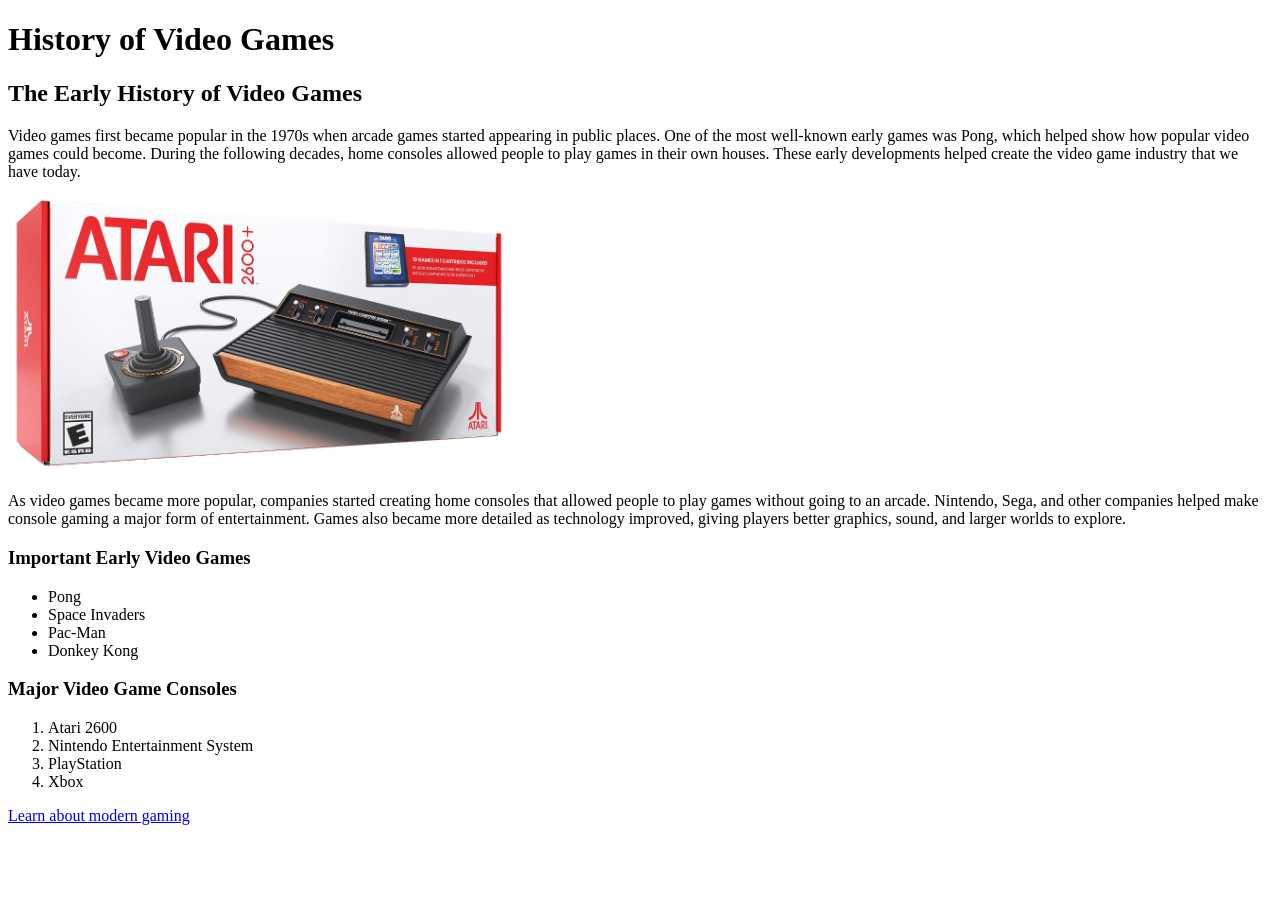
==== index.html @ c0bf2c14 "Add HTML pages and image" ====
<!DOCTYPE html>
<html>
<head>
    <title>History of Video Games</title>
</head>
<body>
    <header>
        <h1>History of Video Games</h1>
    </header>

    <main>
        <section>
            <h2>The Early History of Video Games</h2>

            <p>Video games first became popular in the 1970s when arcade games started appearing in public places. One of the most well-known early games was Pong, which helped show how popular video games could become. During the following decades, home consoles allowed people to play games in their own houses. These early developments helped create the video game industry that we have today.</p>

            <img src="images/Screenshot 2026-09-20 174452.png" alt="Image showing an early video game" width="500">

            <p>As video games became more popular, companies started creating home consoles that allowed people to play games without going to an arcade. Nintendo, Sega, and other companies helped make console gaming a major form of entertainment. Games also became more detailed as technology improved, giving players better graphics, sound, and larger worlds to explore.</p>

            <h3>Important Early Video Games</h3>

            <ul>
                <li>Pong</li>
                <li>Space Invaders</li>
                <li>Pac-Man</li>
                <li>Donkey Kong</li>
            </ul>

            <h3>Major Video Game Consoles</h3>

            <ol>
                <li>Atari 2600</li>
                <li>Nintendo Entertainment System</li>
                <li>PlayStation</li>
                <li>Xbox</li>
            </ol>
        </section>
    </main>

    <footer>
        <a href="page2.html">Learn about modern gaming</a>
    </footer>
</body>
</html>
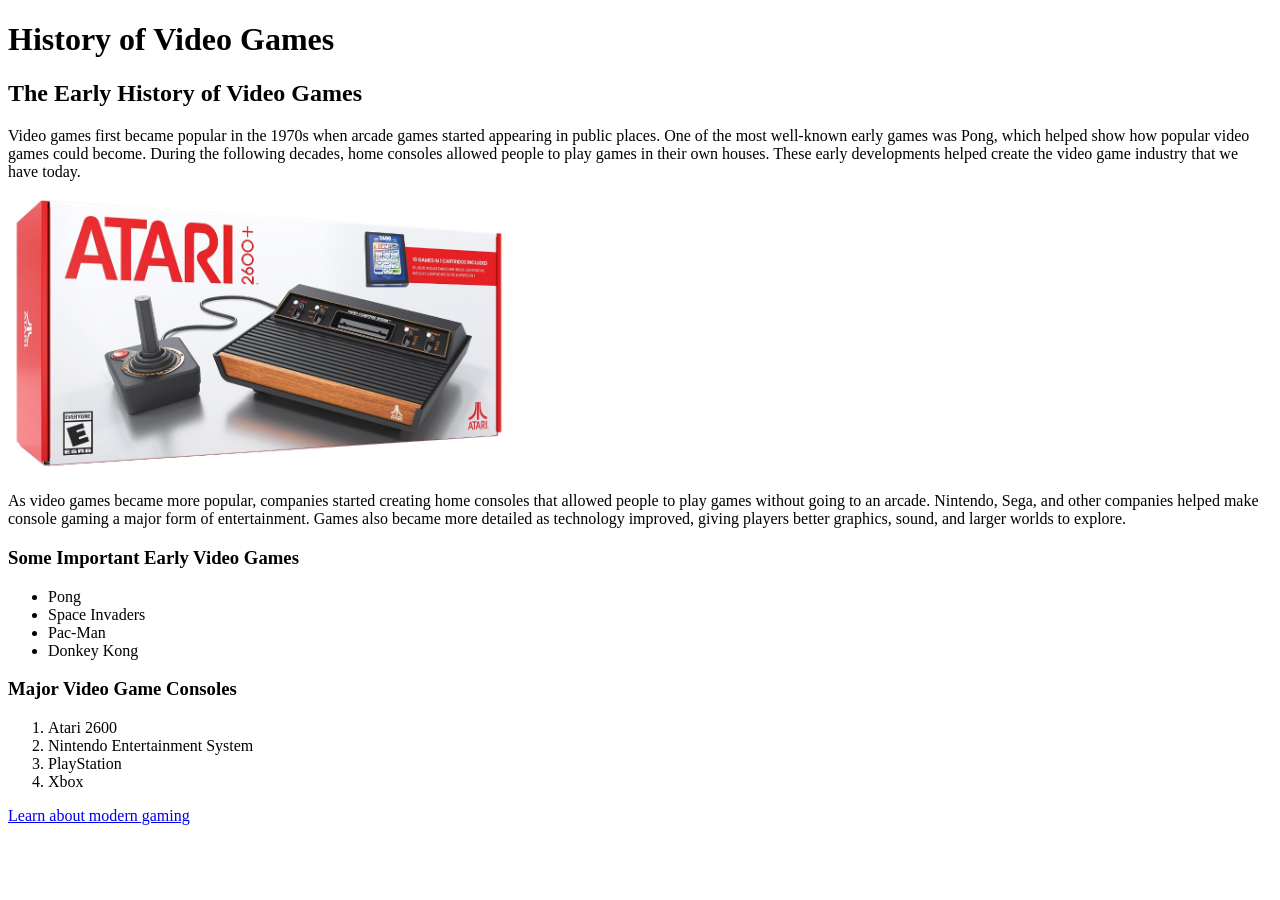
==== commit d10400f3: "Update early game heading" ====
--- a/index.html
+++ b/index.html
@@ -4,11 +4,13 @@
     <title>History of Video Games</title>
 </head>
 <body>
+    <!-- Header with the title of the page -->
     <header>
         <h1>History of Video Games</h1>
     </header>
-
+    <!-- Main content about the history of video games -->
     <main>
+        <!-- Section about the early history of video games -->
         <section>
             <h2>The Early History of Video Games</h2>
 
@@ -18,7 +20,7 @@
 
             <p>As video games became more popular, companies started creating home consoles that allowed people to play games without going to an arcade. Nintendo, Sega, and other companies helped make console gaming a major form of entertainment. Games also became more detailed as technology improved, giving players better graphics, sound, and larger worlds to explore.</p>
 
-            <h3>Important Early Video Games</h3>
+            <h3>Some Important Early Video Games</h3>
 
             <ul>
                 <li>Pong</li>
@@ -37,7 +39,7 @@
             </ol>
         </section>
     </main>
-
+    <!-- Footer with a link to the modern gaming page -->
     <footer>
         <a href="page2.html">Learn about modern gaming</a>
     </footer>
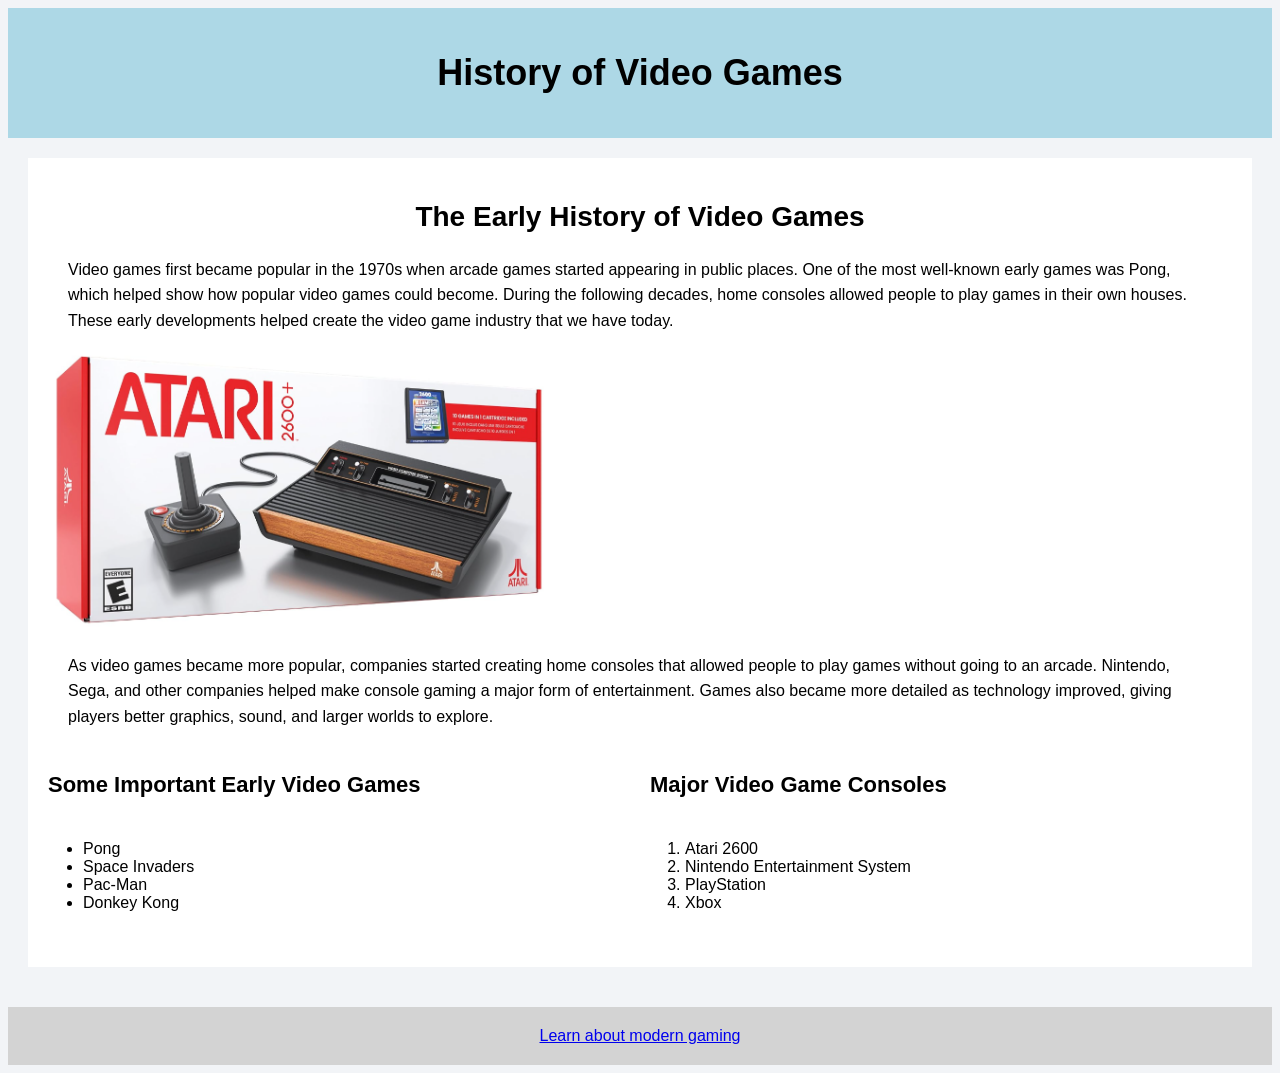
==== commit cb23ebed: "Add CSS classes and IDs" ====
--- a/index.html
+++ b/index.html
@@ -2,43 +2,52 @@
 <html>
 <head>
     <title>History of Video Games</title>
+    <link rel="stylesheet" href="./css/style.css" />
 </head>
 <body>
     <!-- Header with the title of the page -->
     <header>
         <h1>History of Video Games</h1>
     </header>
+
     <!-- Main content about the history of video games -->
     <main>
         <!-- Section about the early history of video games -->
-        <section>
+        <section id="history-section">
             <h2>The Early History of Video Games</h2>
 
-            <p>Video games first became popular in the 1970s when arcade games started appearing in public places. One of the most well-known early games was Pong, which helped show how popular video games could become. During the following decades, home consoles allowed people to play games in their own houses. These early developments helped create the video game industry that we have today.</p>
+            <p class="page-text">Video games first became popular in the 1970s when arcade games started appearing in public places. One of the most well-known early games was Pong, which helped show how popular video games could become. During the following decades, home consoles allowed people to play games in their own houses. These early developments helped create the video game industry that we have today.</p>
 
             <img src="images/Screenshot 2026-09-20 174452.png" alt="Image showing an early video game" width="500">
 
-            <p>As video games became more popular, companies started creating home consoles that allowed people to play games without going to an arcade. Nintendo, Sega, and other companies helped make console gaming a major form of entertainment. Games also became more detailed as technology improved, giving players better graphics, sound, and larger worlds to explore.</p>
+            <p class="page-text">As video games became more popular, companies started creating home consoles that allowed people to play games without going to an arcade. Nintendo, Sega, and other companies helped make console gaming a major form of entertainment. Games also became more detailed as technology improved, giving players better graphics, sound, and larger worlds to explore.</p>
 
-            <h3>Some Important Early Video Games</h3>
+            <div class="list-container">
+                <div>
+                    <h3>Some Important Early Video Games</h3>
 
-            <ul>
-                <li>Pong</li>
-                <li>Space Invaders</li>
-                <li>Pac-Man</li>
-                <li>Donkey Kong</li>
-            </ul>
+                    <ul class="game-list">
+                        <li>Pong</li>
+                        <li>Space Invaders</li>
+                        <li>Pac-Man</li>
+                        <li>Donkey Kong</li>
+                    </ul>
+                </div>
 
-            <h3>Major Video Game Consoles</h3>
+                <div>
+                    <h3>Major Video Game Consoles</h3>
 
-            <ol>
-                <li>Atari 2600</li>
-                <li>Nintendo Entertainment System</li>
-                <li>PlayStation</li>
-                <li>Xbox</li>
-            </ol>
+                    <ol class="game-list">
+                        <li>Atari 2600</li>
+                        <li>Nintendo Entertainment System</li>
+                        <li>PlayStation</li>
+                        <li>Xbox</li>
+                    </ol>
+                </div>
+            </div>
         </section>
     </main>
+
     <!-- Footer with a link to the modern gaming page -->
     <footer>
         <a href="page2.html">Learn about modern gaming</a>
--- a/css/style.css
+++ b/css/style.css
@@ -0,0 +1,83 @@
+/* Styles the entire page */
+body {
+    background-color: #f2f4f7;
+    font-family: Arial, sans-serif;
+    font-size: 16px;
+}
+
+/* Centers and styles the main headings */
+h1 {
+    text-align: center;
+    font-size: 36px;
+}
+
+/* Styles the smaller headings */
+h2 {
+    text-align: center;
+    font-size: 28px;
+}
+
+h3 {
+    font-size: 22px;
+}
+
+/* Adds spacing and makes paragraphs easier to read */
+p {
+    line-height: 1.6;
+    margin: 15px;
+}
+
+/* Styles the header */
+header {
+    background-color: lightblue;
+    padding: 20px;
+}
+
+/* Adds space around the main content */
+main {
+    padding: 20px;
+}
+
+/* Styles the footer */
+footer {
+    background-color: lightgray;
+    padding: 20px;
+    text-align: center;
+}
+
+/* Styles the game lists */
+.game-list {
+    background-color: white;
+    padding: 20px;
+    margin: 15px;
+}
+
+/* Adds extra spacing to the paragraphs */
+.page-text {
+    margin: 20px;
+}
+
+/* Styles the history section */
+#history-section {
+    background-color: white;
+    padding: 20px;
+    margin-bottom: 20px;
+}
+
+/* Styles the modern gaming section */
+#modern-section {
+    background-color: white;
+    padding: 20px;
+    margin-bottom: 20px;
+}
+
+/* Uses Flexbox to place the lists side by side */
+.list-container {
+    display: flex;
+    gap: 20px;
+}
+
+/* Makes both list sections take up equal space */
+.list-container > div {
+    flex: 1;
+}
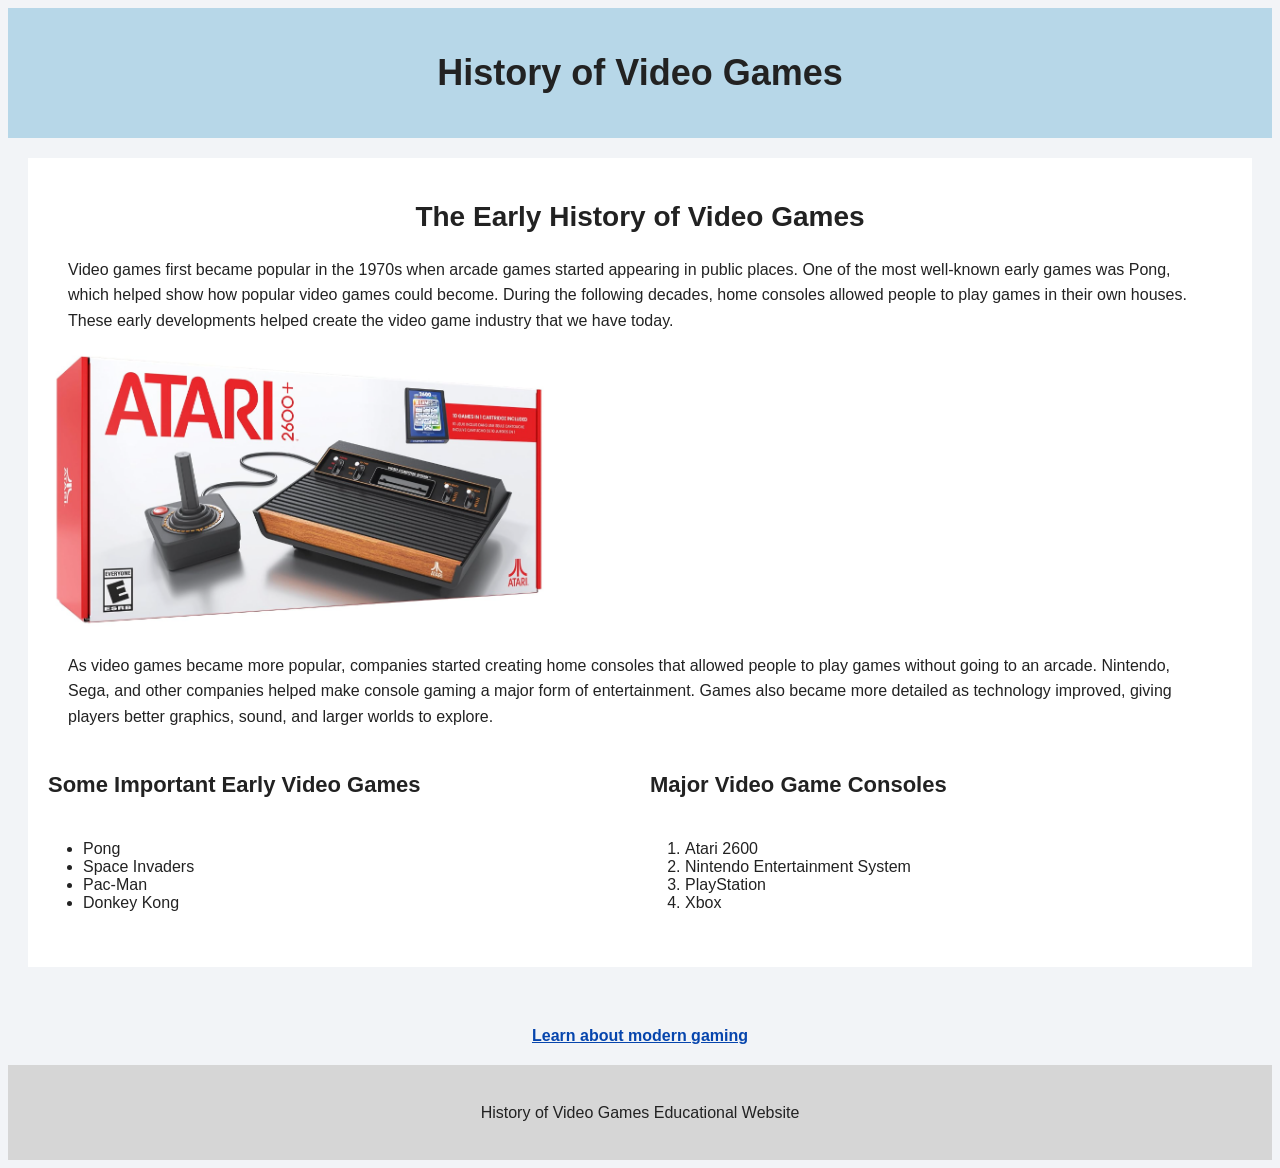
==== commit 3039360a: "Improve website accessibility" ====
--- a/index.html
+++ b/index.html
@@ -48,9 +48,14 @@
         </section>
     </main>
 
-    <!-- Footer with a link to the modern gaming page -->
+    <!-- Navigation link to the modern gaming page -->
+    <nav>
+        <a href="page2.html">Learn about modern gaming</a>
+    </nav>
+
+    <!-- Footer -->
     <footer>
-        <a href="page2.html">Learn about modern gaming</a>
+        <p>History of Video Games Educational Website</p>
     </footer>
 </body>
 </html>
--- a/css/style.css
+++ b/css/style.css
@@ -1,17 +1,21 @@
-/* Styles the entire page */
+ /* Styles the entire page */
+
 body {
     background-color: #f2f4f7;
+    color: #222222;
     font-family: Arial, sans-serif;
     font-size: 16px;
 }
 
 /* Centers and styles the main headings */
+
 h1 {
     text-align: center;
     font-size: 36px;
 }
 
 /* Styles the smaller headings */
+
 h2 {
     text-align: center;
     font-size: 28px;
@@ -22,30 +26,49 @@
 }
 
 /* Adds spacing and makes paragraphs easier to read */
+
 p {
     line-height: 1.6;
     margin: 15px;
 }
 
 /* Styles the header */
+
 header {
-    background-color: lightblue;
+    background-color: #b7d7e8;
+    color: #222222;
     padding: 20px;
 }
 
 /* Adds space around the main content */
+
 main {
     padding: 20px;
 }
 
+/* Styles the navigation */
+
+nav {
+    padding: 20px;
+    text-align: center;
+}
+
+nav a {
+    color: #0645ad;
+    font-weight: bold;
+}
+
 /* Styles the footer */
+
 footer {
-    background-color: lightgray;
+    background-color: #d6d6d6;
+    color: #222222;
     padding: 20px;
     text-align: center;
 }
 
 /* Styles the game lists */
+
 .game-list {
     background-color: white;
     padding: 20px;
@@ -53,11 +76,13 @@
 }
 
 /* Adds extra spacing to the paragraphs */
+
 .page-text {
     margin: 20px;
 }
 
 /* Styles the history section */
+
 #history-section {
     background-color: white;
     padding: 20px;
@@ -65,6 +90,7 @@
 }
 
 /* Styles the modern gaming section */
+
 #modern-section {
     background-color: white;
     padding: 20px;
@@ -72,12 +98,55 @@
 }
 
 /* Uses Flexbox to place the lists side by side */
+
 .list-container {
     display: flex;
     gap: 20px;
 }
 
 /* Makes both list sections take up equal space */
+
 .list-container > div {
     flex: 1;
+}
+
+/* Makes the image responsive */
+
+img {
+    max-width: 100%;
+    height: auto;
+}
+
+/* Adjusts the layout for smaller screens */
+
+@media (max-width: 600px) {
+    body {
+        font-size: 16px;
+    }
+
+    h1 {
+        font-size: 30px;
+    }
+
+    h2 {
+        font-size: 24px;
+    }
+
+    main {
+        padding: 10px;
+    }
+
+    #history-section,
+    #modern-section {
+        padding: 10px;
+    }
+
+    .list-container {
+        flex-direction: column;
+        gap: 10px;
+    }
+
+    .game-list {
+        margin: 10px 0;
+    }
 }
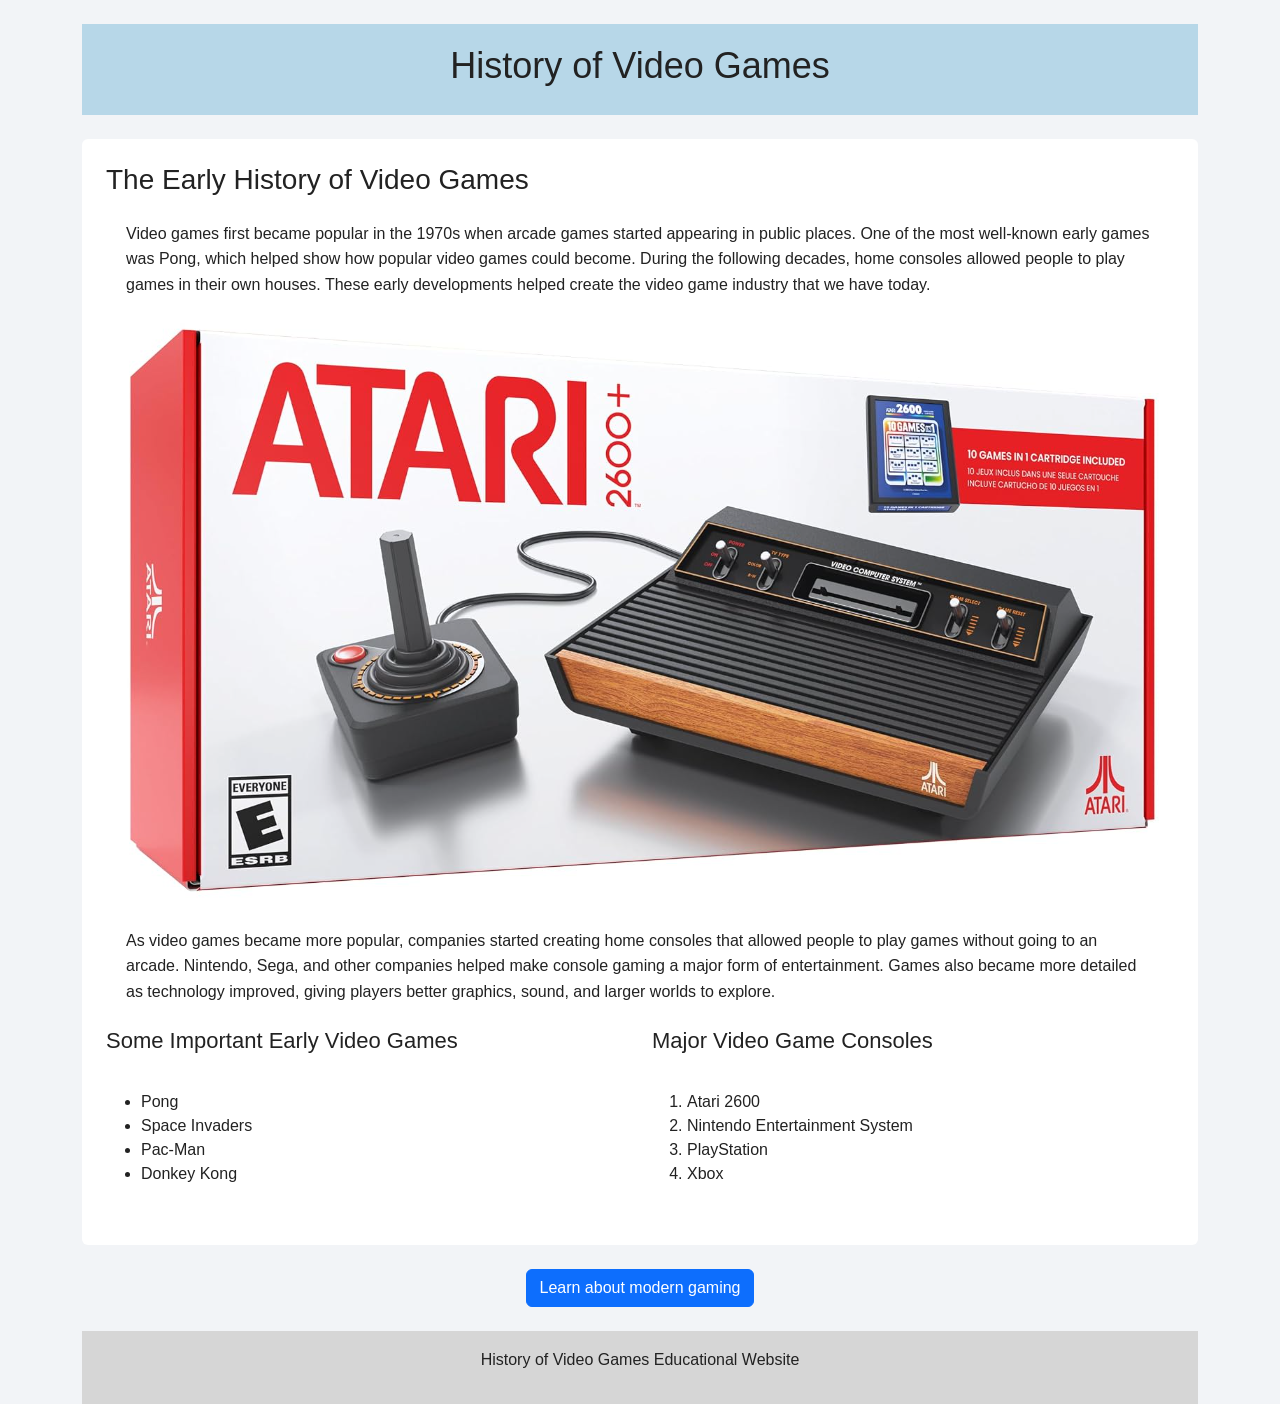
==== commit 7d604b2d: "Add Bootstrap styling and layout" ====
--- a/index.html
+++ b/index.html
@@ -1,61 +1,83 @@
 <!DOCTYPE html>
-<html>
+<html lang="en">
 <head>
+    <meta charset="UTF-8">
+    <meta name="viewport" content="width=device-width, initial-scale=1.0">
     <title>History of Video Games</title>
+
+    <!-- Bootstrap CSS -->
+    <link href="https://cdn.jsdelivr.net/npm/bootstrap@5.3.3/dist/css/bootstrap.min.css" rel="stylesheet">
+
+    <!-- My Custom CSS -->
     <link rel="stylesheet" href="./css/style.css" />
 </head>
+
 <body>
-    <!-- Header with the title of the page -->
-    <header>
-        <h1>History of Video Games</h1>
-    </header>
+    <div class="container mt-4">
 
-    <!-- Main content about the history of video games -->
-    <main>
-        <!-- Section about the early history of video games -->
-        <section id="history-section">
-            <h2>The Early History of Video Games</h2>
+        <header class="text-center mb-4">
+            <h1>History of Video Games</h1>
+        </header>
 
-            <p class="page-text">Video games first became popular in the 1970s when arcade games started appearing in public places. One of the most well-known early games was Pong, which helped show how popular video games could become. During the following decades, home consoles allowed people to play games in their own houses. These early developments helped create the video game industry that we have today.</p>
+        <main>
+            <section id="history-section" class="p-4 mb-4 rounded">
 
-            <img src="images/Screenshot 2026-09-20 174452.png" alt="Image showing an early video game" width="500">
+                <h2 class="mb-4">The Early History of Video Games</h2>
 
-            <p class="page-text">As video games became more popular, companies started creating home consoles that allowed people to play games without going to an arcade. Nintendo, Sega, and other companies helped make console gaming a major form of entertainment. Games also became more detailed as technology improved, giving players better graphics, sound, and larger worlds to explore.</p>
+                <p class="page-text mb-4">
+                    Video games first became popular in the 1970s when arcade games started appearing in public places. One of the most well-known early games was Pong, which helped show how popular video games could become. During the following decades, home consoles allowed people to play games in their own houses. These early developments helped create the video game industry that we have today.
+                </p>
 
-            <div class="list-container">
-                <div>
-                    <h3>Some Important Early Video Games</h3>
+                <img 
+                    src="images/Screenshot 2026-09-20 174452.png" 
+                    alt="Image showing an early video game" 
+                    class="img-fluid rounded mx-auto d-block mb-4"
+                >
 
-                    <ul class="game-list">
-                        <li>Pong</li>
-                        <li>Space Invaders</li>
-                        <li>Pac-Man</li>
-                        <li>Donkey Kong</li>
-                    </ul>
+                <p class="page-text mb-4">
+                    As video games became more popular, companies started creating home consoles that allowed people to play games without going to an arcade. Nintendo, Sega, and other companies helped make console gaming a major form of entertainment. Games also became more detailed as technology improved, giving players better graphics, sound, and larger worlds to explore.
+                </p>
+
+                <!-- Bootstrap grid -->
+                <div class="row g-4">
+
+                    <div class="col-md-6">
+                        <h3>Some Important Early Video Games</h3>
+
+                        <ul class="game-list">
+                            <li>Pong</li>
+                            <li>Space Invaders</li>
+                            <li>Pac-Man</li>
+                            <li>Donkey Kong</li>
+                        </ul>
+                    </div>
+
+                    <div class="col-md-6">
+                        <h3>Major Video Game Consoles</h3>
+
+                        <ol class="game-list">
+                            <li>Atari 2600</li>
+                            <li>Nintendo Entertainment System</li>
+                            <li>PlayStation</li>
+                            <li>Xbox</li>
+                        </ol>
+                    </div>
+
                 </div>
 
-                <div>
-                    <h3>Major Video Game Consoles</h3>
+            </section>
+        </main>
 
-                    <ol class="game-list">
-                        <li>Atari 2600</li>
-                        <li>Nintendo Entertainment System</li>
-                        <li>PlayStation</li>
-                        <li>Xbox</li>
-                    </ol>
-                </div>
-            </div>
-        </section>
-    </main>
+        <nav class="text-center my-4">
+            <a href="page2.html" class="btn btn-primary">
+                Learn about modern gaming
+            </a>
+        </nav>
 
-    <!-- Navigation link to the modern gaming page -->
-    <nav>
-        <a href="page2.html">Learn about modern gaming</a>
-    </nav>
+        <footer class="text-center p-3">
+            <p>History of Video Games Educational Website</p>
+        </footer>
 
-    <!-- Footer -->
-    <footer>
-        <p>History of Video Games Educational Website</p>
-    </footer>
+    </div>
 </body>
 </html>
--- a/css/style.css
+++ b/css/style.css
@@ -1,4 +1,4 @@
- /* Styles the entire page */
+/* Custom styles for the History of Video Games website */
 
 body {
     background-color: #f2f4f7;
@@ -7,17 +7,11 @@
     font-size: 16px;
 }
 
-/* Centers and styles the main headings */
-
 h1 {
-    text-align: center;
     font-size: 36px;
 }
 
-/* Styles the smaller headings */
-
 h2 {
-    text-align: center;
     font-size: 28px;
 }
 
@@ -25,14 +19,9 @@
     font-size: 22px;
 }
 
-/* Adds spacing and makes paragraphs easier to read */
-
 p {
     line-height: 1.6;
-    margin: 15px;
 }
-
-/* Styles the header */
 
 header {
     background-color: #b7d7e8;
@@ -40,34 +29,20 @@
     padding: 20px;
 }
 
-/* Adds space around the main content */
-
-main {
-    padding: 20px;
-}
-
-/* Styles the navigation */
-
-nav {
-    padding: 20px;
-    text-align: center;
-}
-
 nav a {
     color: #0645ad;
     font-weight: bold;
 }
 
-/* Styles the footer */
+nav a:focus {
+    outline: 3px solid #222222;
+    outline-offset: 3px;
+}
 
 footer {
     background-color: #d6d6d6;
     color: #222222;
-    padding: 20px;
-    text-align: center;
 }
-
-/* Styles the game lists */
 
 .game-list {
     background-color: white;
@@ -75,50 +50,19 @@
     margin: 15px;
 }
 
-/* Adds extra spacing to the paragraphs */
-
 .page-text {
     margin: 20px;
 }
 
-/* Styles the history section */
-
 #history-section {
     background-color: white;
-    padding: 20px;
-    margin-bottom: 20px;
 }
-
-/* Styles the modern gaming section */
 
 #modern-section {
     background-color: white;
-    padding: 20px;
-    margin-bottom: 20px;
 }
 
-/* Uses Flexbox to place the lists side by side */
-
-.list-container {
-    display: flex;
-    gap: 20px;
-}
-
-/* Makes both list sections take up equal space */
-
-.list-container > div {
-    flex: 1;
-}
-
-/* Makes the image responsive */
-
-img {
-    max-width: 100%;
-    height: auto;
-}
-
-/* Adjusts the layout for smaller screens */
-
+/* Responsive adjustments for smaller screens */
 @media (max-width: 600px) {
     body {
         font-size: 16px;
@@ -138,15 +82,29 @@
 
     #history-section,
     #modern-section {
-        padding: 10px;
-    }
-
-    .list-container {
-        flex-direction: column;
-        gap: 10px;
+        padding: 10px !important;
     }
 
     .game-list {
         margin: 10px 0;
     }
+}
+
+/* Extra adjustments for very small screens */
+@media (max-width: 400px) {
+    h1 {
+        font-size: 26px;
+    }
+
+    h2 {
+        font-size: 22px;
+    }
+
+    p {
+        margin: 10px;
+    }
+
+    nav {
+        padding: 10px;
+    }
 }
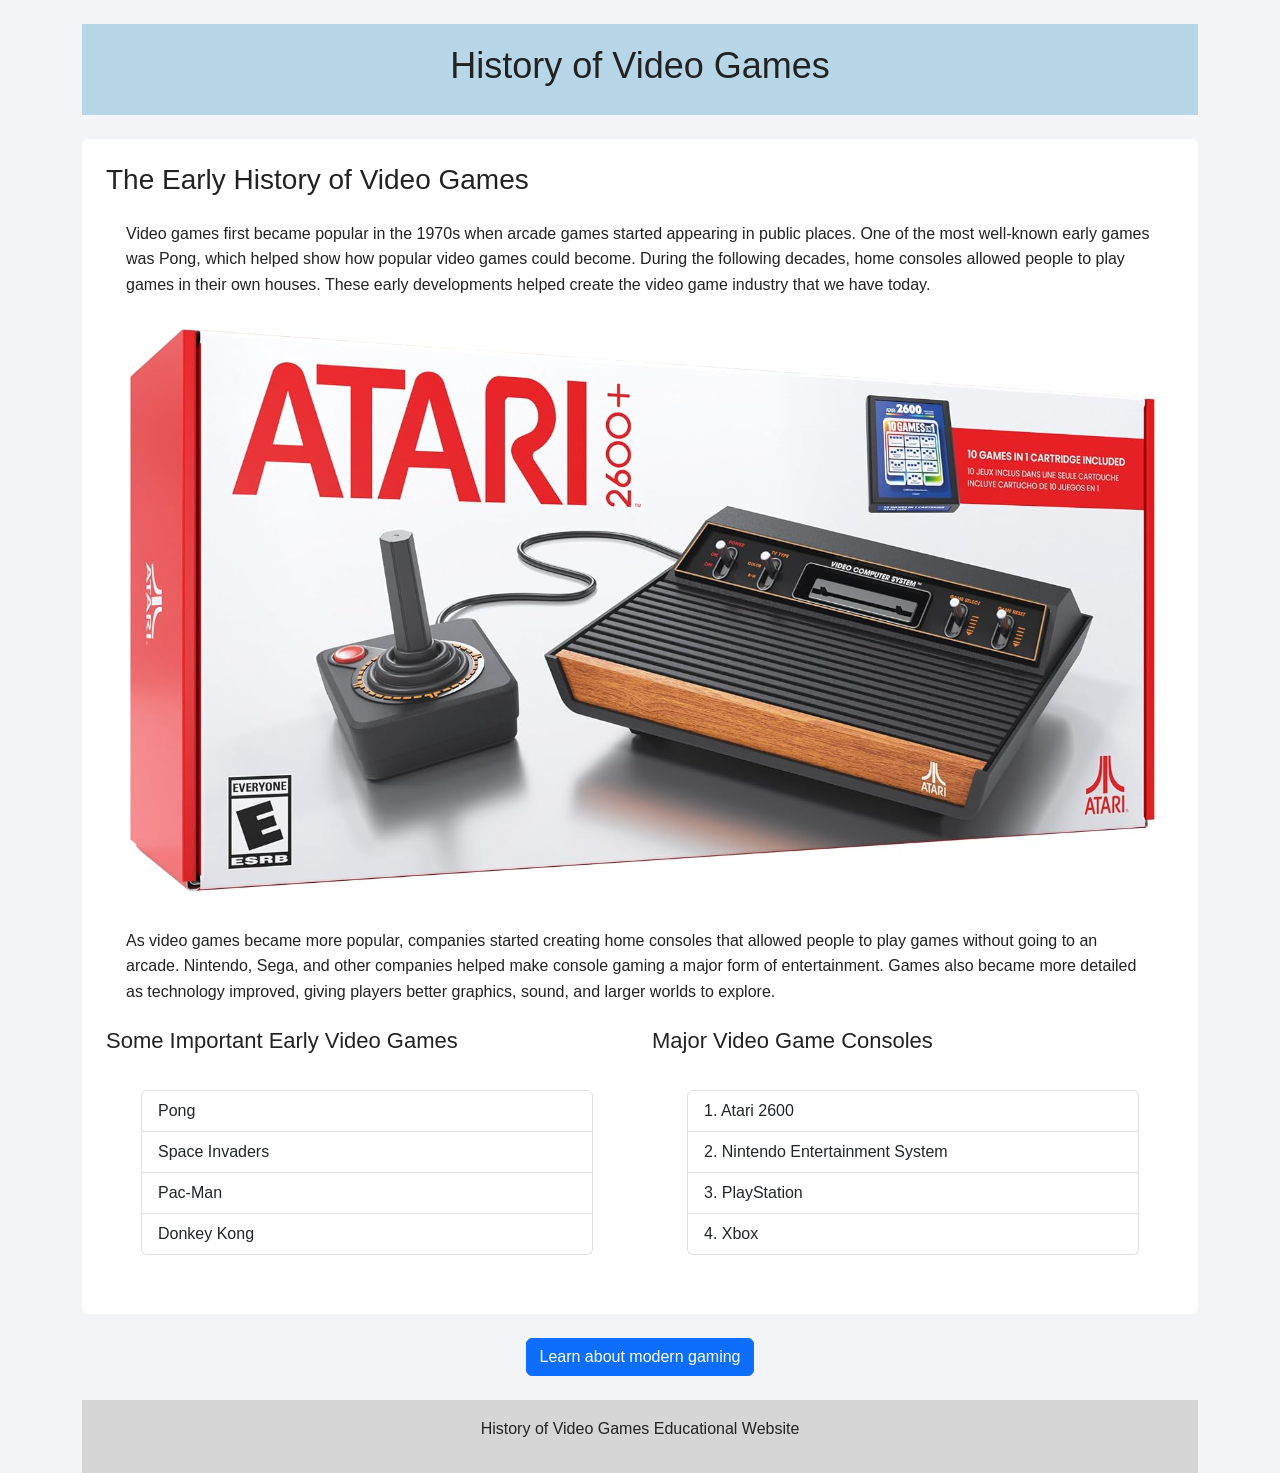
==== commit 1ec59f9d: "Improve Bootstrap list styling" ====
--- a/index.html
+++ b/index.html
@@ -38,28 +38,27 @@
                     As video games became more popular, companies started creating home consoles that allowed people to play games without going to an arcade. Nintendo, Sega, and other companies helped make console gaming a major form of entertainment. Games also became more detailed as technology improved, giving players better graphics, sound, and larger worlds to explore.
                 </p>
 
-                <!-- Bootstrap grid -->
                 <div class="row g-4">
 
                     <div class="col-md-6">
                         <h3>Some Important Early Video Games</h3>
 
-                        <ul class="game-list">
-                            <li>Pong</li>
-                            <li>Space Invaders</li>
-                            <li>Pac-Man</li>
-                            <li>Donkey Kong</li>
+                        <ul class="game-list list-group">
+                            <li class="list-group-item">Pong</li>
+                            <li class="list-group-item">Space Invaders</li>
+                            <li class="list-group-item">Pac-Man</li>
+                            <li class="list-group-item">Donkey Kong</li>
                         </ul>
                     </div>
 
                     <div class="col-md-6">
                         <h3>Major Video Game Consoles</h3>
 
-                        <ol class="game-list">
-                            <li>Atari 2600</li>
-                            <li>Nintendo Entertainment System</li>
-                            <li>PlayStation</li>
-                            <li>Xbox</li>
+                        <ol class="game-list list-group list-group-numbered">
+                            <li class="list-group-item">Atari 2600</li>
+                            <li class="list-group-item">Nintendo Entertainment System</li>
+                            <li class="list-group-item">PlayStation</li>
+                            <li class="list-group-item">Xbox</li>
                         </ol>
                     </div>
 
